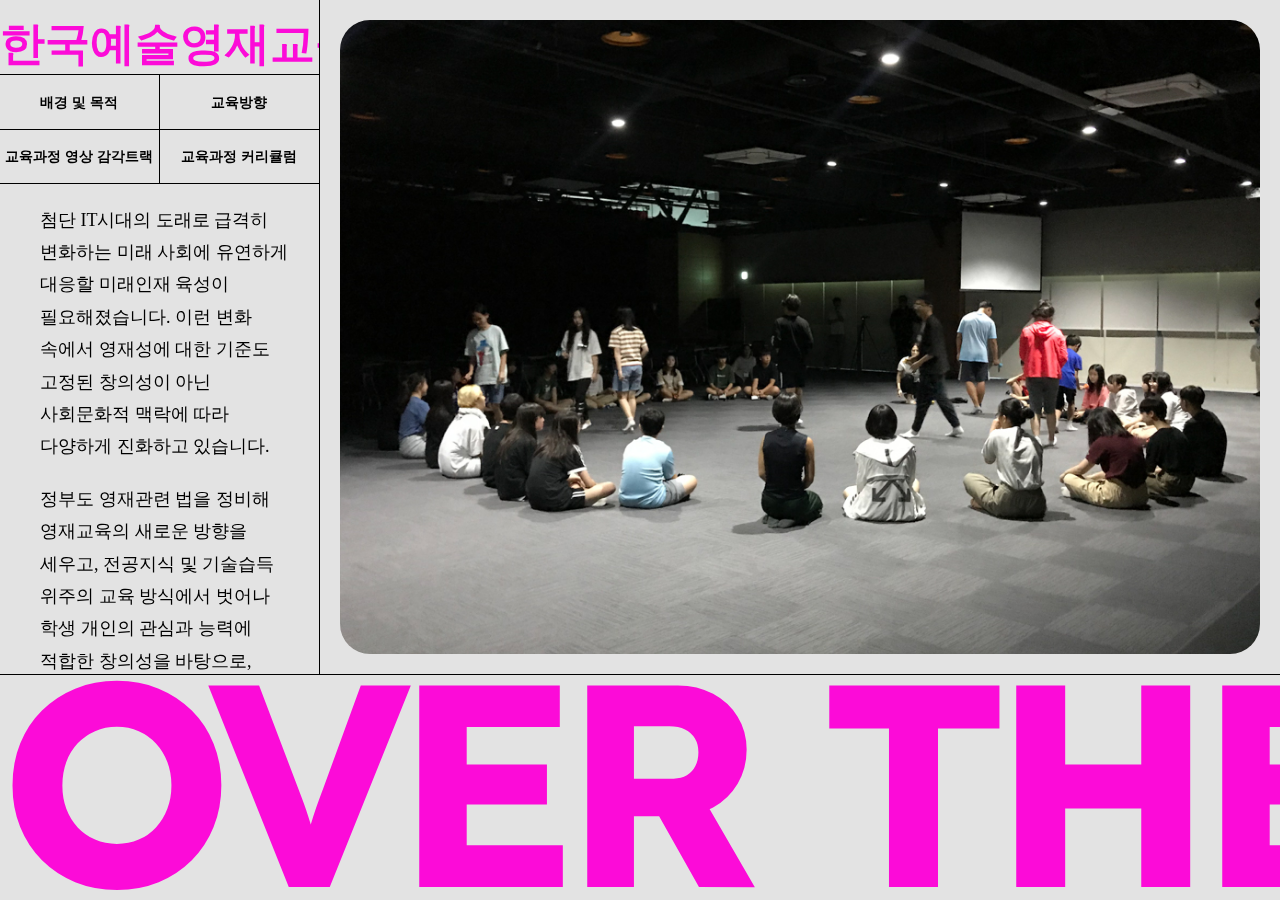
==== index.html @ ea760f26 "Add files via upload" ====
<!DOCTYPE html>
<html lang="ko">

<head>
  <meta charset="utf-8" />
  <meta name="viewport" content="width=device-width, initial-scale=1.0">

  <title>Over the Domain</title>
  <link rel="preconnect" href="https://fonts.gstatic.com">
  <link
    href="https://fonts.googleapis.com/css2?family=Gothic+A1:wght@800&family=Lexend:wght@600&family=Source+Sans+Pro:wght@900&display=swap"
    rel="stylesheet">

  <link rel="stylesheet" type="text/css" href="style.css">
  <script src="libraries/p5.min.js"></script>

</head>

<body>
  <div class="container_size">
    <div class="container" id="container_big">
      <div id="myCanvas"></div>

      <div class="menus">
        <div class= "logo_img">
          <p id="logo_text">한국예술영재교육원 융합프로그램&nbsp</p>
          <p id="logo_text_2">한국예술영재교육원 융합프로그램&nbsp</p>
        </div>
        <div class="small">
          <div class="small_1" id="purpose"><h1 >배경 및 목적</h1></div>
          <div class="small_2" id="direction"><h1 >교육방향</h1></div>
          <div class="small_3" id="curri_track"><h1 >교육과정 영상 감각트랙</h1></div>
          <div class="small_4" id="curri"><h1 >교육과정 커리큘럼</h1></div>
        </div>

        <div class="texts" id="text_box">
          <p>
            첨단 IT시대의 도래로 급격히 변화하는 미래 사회에 유연하게 대응할 미래인재 육성이 필요해졌습니다. 이런 변화 속에서 영재성에 대한 기준도 고정된 창의성이 아닌 사회문화적 맥락에 따라 다양하게 진화하고 있습니다.
          </p>
          <p>
            정부도 영재관련 법을 정비해 영재교육의 새로운 방향을 세우고, 전공지식 및 기술습득 위주의 교육 방식에서 벗어나 학생 개인의 관심과 능력에 적합한 창의성을 바탕으로, 융합적 사고력을 키우는
            인재교육을 추진해오고 있습니다.
          </p>
          <p>
            한국예술종합학교 부설 한국예술영재교육원은 이런 기조에 부응하여  2019년부터  융합분야를 신설하여 시범운영 하였습니다. 또한 2021년 올해 교육부승인으로 미디어아트를 중심으로 한
            융합영재프로그램을 정규 과정으로 본격 시작하게 되었습니다
          </p>
          <p>
            미래 세대의 핵심 역량인 디지털미디어 문해력(digitalmedia literacty)을 중심으로  창의성과 표현력, 리더십을 키우는 많은 실험과 도전, 가르치는 교사와 학생간의 긴밀한
            협업/협력의
            과정이 될 것입니다.
          </p>
        </div>
      </div>


      <script src="sketch.js"></script>
      <script src="menu_select.js"></script>
    </div>
    <div class="header">
      <!-- <div id="head_1"> -->
      <div class="first"><h1>OVER THE DOMAIN <span>탈영역&nbsp</span></h1></div>
      <div class="second"><h1>OVER THE DOMAIN <span>탈영역&nbsp</span></h1></div>
      <!-- </div> -->
    </div>
  </div>
</body>

</html>
---- style.css ----
@import "reset.css";



body {
  /* margin: 20px 20px 20px 20px ; */
  /* padding: 20px; */
  /* overflow: hidden; */
  box-sizing: border-box;
  background: rgb(227, 227, 227);
  width: 100vw;
  height: 100vh;
  /* padding: 20px 20px 20px 20px; */
  word-break: keep-all;
}

.container_size {
  width: 100%;
  height: 100%;
}

.container {
  /* margin: 20px 20px 20px 20px ; */
  /* margin: auto; */
  height: 100%;
  width: 100%;
  display: grid;
  z-index: -1;

  /* grid-auto-columns:1fr;
  grid-auto-rows: 1fr; */
  /* grid-column-gap: 20px;
  grid-row-gap: 20px; */

  grid-template-rows: repeat(8, 1fr);
  grid-template-columns: repeat(12, 1fr);
  margin: 0 auto;
}

#myCanvas {
  width: auto;
  height: auto;
  grid-column: 4/13;
  grid-row: 1/7;
  z-index: -2;
  padding: 20px;
  border-width: 0px 0px 1px 0px;
  border-style: solid;
  /* padding:10px; */
}

div.menus {
  white-space: nowrap;
  /* overflow: hidden; */
  grid-column: 1/4;
  grid-row: 1/7;
  /* background-color: rgb(255, 255, 255); */
  display: grid;
  /* grid-row-gap: 20px; */
  grid-template-rows: repeat(12, 1fr);
  grid-template-columns: repeat(4, 1fr);
  padding: 20px 0px 0px 0px;
  border-width: 0px 1px 1px 0px;
  border-style: solid;
  margin: 0px auto;
  
}

div.logo_img{
  grid-column: 1/5;
  grid-row:1/1;
  border-width: 0px 0px 1px 0px;
  border-style: solid;
  overflow: hidden;
  white-space: nowrap;
  display: flex;
}

div.logo_img>p#logo_text{
  position: relative;
  font-family: 'Lexend', sans-serif;
  font-weight: bold;
  font-size: 5vh;
  padding: 0;
  line-height: 1;
  white-space: nowrap;
  /* letter-spacing: -0.4rem; */
  color: rgb(252, 11, 216);
  animation: marquee 10s linear infinite;
  animation-delay: -10;
}

div.logo_img>p#logo_text_2{
  position: relative;
  font-family: 'Lexend', sans-serif;
  font-weight: bold;
  font-size: 5vh;
  padding: 0;
  line-height: 1;
  white-space: nowrap;
  /* letter-spacing: -0.4rem; */
  color: rgb(252, 11, 216);
  animation: marquee2 10s linear infinite;
  animation-delay: -5s;
}

div.menus>div.small {
  /* margin: auto; */
  white-space: normal;
  /* width: auto; */
  grid-column: 1/5;
  grid-row: 2/4;
  grid-template-columns: repeat(2, 1fr); 
  grid-template-rows: repeat(2, 1fr);
  display: grid;
  font-family: 'Lexend', sans-serif;
  font-weight: bold;
  text-align: center;
  cursor:-webkit-grab;
}

div.menus>div.small>div:active{
  background-color: rgb(252, 11, 216);
}

div.small_1{
  border-width: 0px 1px 0px 0px;
  border-style: solid;
}

div.small_3{
  border-width: 1px 1px 0px 0px;
  border-style: solid;
}

div.small_4{
  border-width: 1px 0px 0px 0px;
  border-style: solid;
}

div.menus>div.small>div>h1{
position: relative;
display: inline-block;
text-align: center;
/* overflow: hidden; */
top: 30%;

}




.texts {
  grid-column: 1/5;
  grid-row: 4/13;
  z-index: 1;
  /* margin: 30px 30px 30px 30px; */
  /* background-color: rgb(255, 255, 255); */
  line-height: 190%;
  overflow-y: scroll;
  /* border-radius: 30px 30px 30px 30px; */
  /* padding: 20px; */
  cursor: url('./source/arrow/cursor.png'), auto;
  white-space: normal;
}

div.texts>p {
  /* text-indent: 50px; */
  white-space: normal;
  font-size: 2vh;
  /* background-color: rgb(255, 255, 255); */
  border-radius: 30px 30px 30px 30px;
  padding: 20px 20px 0px 40px;

}

.header {
  position: fixed;
  display: flex;
  height: auto;
  width: 100%;
  overflow: hidden;
  z-index: 1;
  top: 70.5vh;
  letter-spacing: -2vh;
}

.header>div.first {
  /* font-size: 100%; */
  /* line-height: 100%; */
  font-family: 'Lexend', sans-serif;
  font-weight: bold;
  /* letter-spacing: -0.4rem; */
  color: rgb(252, 11, 216);
  /* overflow: hidden; */
  white-space: nowrap;
  /* padding-left: 100%; */
  animation: marquee 20s linear infinite;
  animation-delay: -20s;
}
.header>div.second{
  /* font-size: 100%; */
  /* line-height: 100%; */
  font-family: 'Lexend', sans-serif;
  font-weight: bold;
  /* letter-spacing: -0.4rem; */
  color: rgb(252, 11, 216);
  /* overflow: hidden; */
  white-space: nowrap;
  /* padding-left: 100%; */
  animation: marquee2 20s linear infinite;
  animation-delay: -10s;
}


@keyframes marquee {
  0% {
    transform: translateX(100%);
  }

  100% {
    transform: translateX(-100%);
  }
}

@keyframes marquee2 {
  0% {
    transform: translateX(0%);
  }

  100% {
    transform: translateX(-200%);
  }
}

@media screen and (min-width: 601px) {
  div.header {
    font-size: 32vh;
  }

  div.header > div > h1 > span{
    letter-spacing: 0;
  }

  div.menus>div.small {
    font-size: 1.5vh;
    line-height: 160%;
    /* margin: 0; */
    border-width: 0px 0px 1px 0px;
    border-style: solid;
  }
  p{
    font-size:20px;
    line-height: 180%;
  }
}

/* If the screen size is 600px wide or less, set the font-size of <div> to 30px */
@media screen and (max-width: 600px) {
  div.header {
    font-size: 32vh;
  }

  div.header > div > h1 > span{
    letter-spacing: 0;
  }

  div.menus>div.small {
    font-size: 1.5vh;
    line-height: 160%;
    /* margin: 0; */
    border-width: 0px 0px 1px 0px;
    border-style: solid;
  }
  p{
    font-size:12px;
    line-height: 180%;
  }
}

::-webkit-scrollbar {
  width: 10px;
}

/* Track */
::-webkit-scrollbar-track {
  background: #cecece;
  border-left: 1px solid black;
  }

/* Handle */
::-webkit-scrollbar-thumb {
  background: rgb(152, 152, 152);
  border-left: 1px solid black;
}

/* Handle on hover */
::-webkit-scrollbar-thumb:hover {
  background: rgb(106, 106, 106);
}
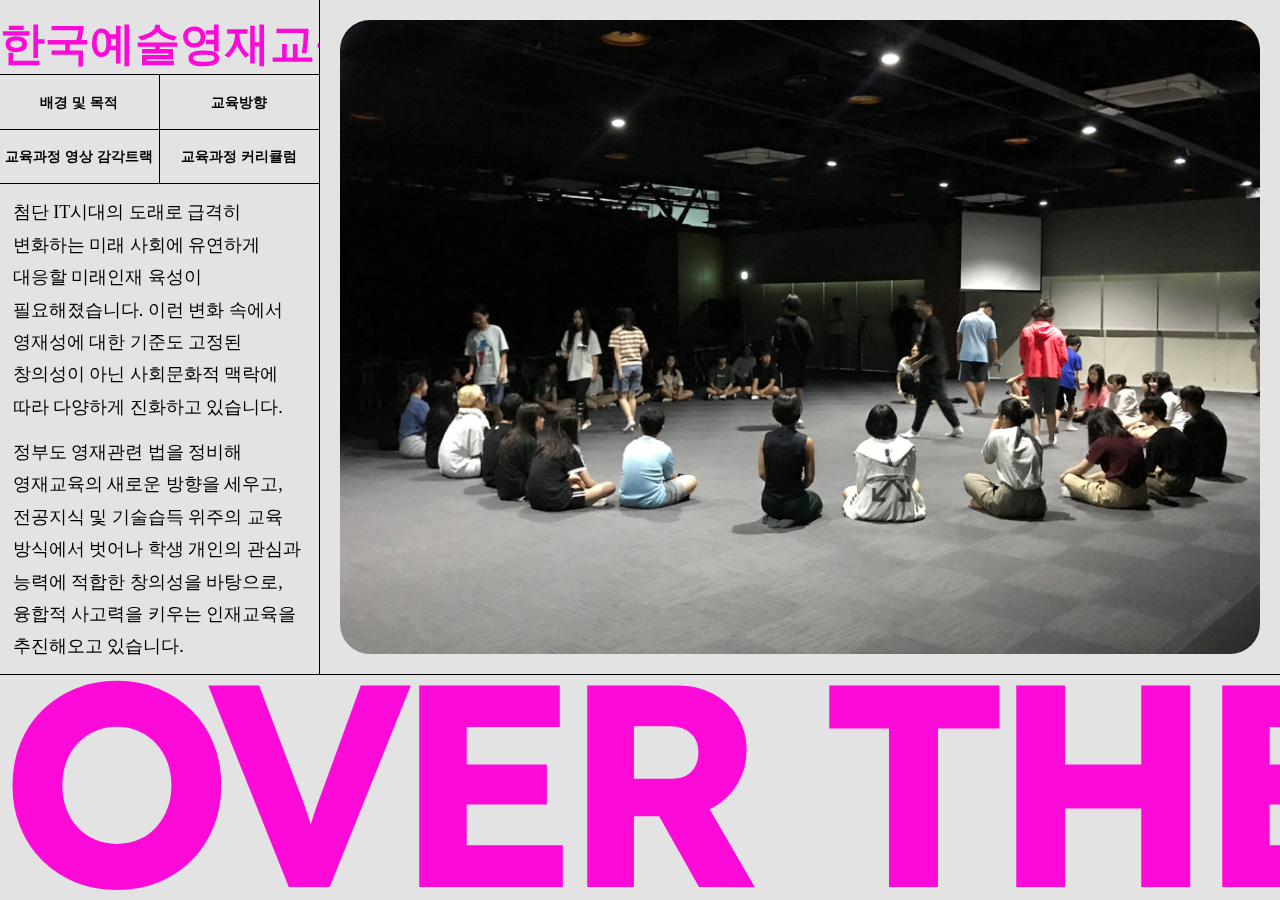
==== commit e216e8b2: "Update index.html" ====
--- a/index.html
+++ b/index.html
@@ -20,7 +20,6 @@
   <div class="container_size">
     <div class="container" id="container_big">
       <div id="myCanvas"></div>
-
       <div class="menus">
         <div class= "logo_img">
           <p id="logo_text">한국예술영재교육원 융합프로그램&nbsp</p>
@@ -53,7 +52,6 @@
         </div>
       </div>
 
-
       <script src="sketch.js"></script>
       <script src="menu_select.js"></script>
     </div>
@@ -65,5 +63,4 @@
     </div>
   </div>
 </body>
-
 </html>
--- a/style.css
+++ b/style.css
@@ -1,217 +1,4 @@
 @import "reset.css";
-
-
-
-body {
-  /* margin: 20px 20px 20px 20px ; */
-  /* padding: 20px; */
-  /* overflow: hidden; */
-  box-sizing: border-box;
-  background: rgb(227, 227, 227);
-  width: 100vw;
-  height: 100vh;
-  /* padding: 20px 20px 20px 20px; */
-  word-break: keep-all;
-}
-
-.container_size {
-  width: 100%;
-  height: 100%;
-}
-
-.container {
-  /* margin: 20px 20px 20px 20px ; */
-  /* margin: auto; */
-  height: 100%;
-  width: 100%;
-  display: grid;
-  z-index: -1;
-
-  /* grid-auto-columns:1fr;
-  grid-auto-rows: 1fr; */
-  /* grid-column-gap: 20px;
-  grid-row-gap: 20px; */
-
-  grid-template-rows: repeat(8, 1fr);
-  grid-template-columns: repeat(12, 1fr);
-  margin: 0 auto;
-}
-
-#myCanvas {
-  width: auto;
-  height: auto;
-  grid-column: 4/13;
-  grid-row: 1/7;
-  z-index: -2;
-  padding: 20px;
-  border-width: 0px 0px 1px 0px;
-  border-style: solid;
-  /* padding:10px; */
-}
-
-div.menus {
-  white-space: nowrap;
-  /* overflow: hidden; */
-  grid-column: 1/4;
-  grid-row: 1/7;
-  /* background-color: rgb(255, 255, 255); */
-  display: grid;
-  /* grid-row-gap: 20px; */
-  grid-template-rows: repeat(12, 1fr);
-  grid-template-columns: repeat(4, 1fr);
-  padding: 20px 0px 0px 0px;
-  border-width: 0px 1px 1px 0px;
-  border-style: solid;
-  margin: 0px auto;
-  
-}
-
-div.logo_img{
-  grid-column: 1/5;
-  grid-row:1/1;
-  border-width: 0px 0px 1px 0px;
-  border-style: solid;
-  overflow: hidden;
-  white-space: nowrap;
-  display: flex;
-}
-
-div.logo_img>p#logo_text{
-  position: relative;
-  font-family: 'Lexend', sans-serif;
-  font-weight: bold;
-  font-size: 5vh;
-  padding: 0;
-  line-height: 1;
-  white-space: nowrap;
-  /* letter-spacing: -0.4rem; */
-  color: rgb(252, 11, 216);
-  animation: marquee 10s linear infinite;
-  animation-delay: -10;
-}
-
-div.logo_img>p#logo_text_2{
-  position: relative;
-  font-family: 'Lexend', sans-serif;
-  font-weight: bold;
-  font-size: 5vh;
-  padding: 0;
-  line-height: 1;
-  white-space: nowrap;
-  /* letter-spacing: -0.4rem; */
-  color: rgb(252, 11, 216);
-  animation: marquee2 10s linear infinite;
-  animation-delay: -5s;
-}
-
-div.menus>div.small {
-  /* margin: auto; */
-  white-space: normal;
-  /* width: auto; */
-  grid-column: 1/5;
-  grid-row: 2/4;
-  grid-template-columns: repeat(2, 1fr); 
-  grid-template-rows: repeat(2, 1fr);
-  display: grid;
-  font-family: 'Lexend', sans-serif;
-  font-weight: bold;
-  text-align: center;
-  cursor:-webkit-grab;
-}
-
-div.menus>div.small>div:active{
-  background-color: rgb(252, 11, 216);
-}
-
-div.small_1{
-  border-width: 0px 1px 0px 0px;
-  border-style: solid;
-}
-
-div.small_3{
-  border-width: 1px 1px 0px 0px;
-  border-style: solid;
-}
-
-div.small_4{
-  border-width: 1px 0px 0px 0px;
-  border-style: solid;
-}
-
-div.menus>div.small>div>h1{
-position: relative;
-display: inline-block;
-text-align: center;
-/* overflow: hidden; */
-top: 30%;
-
-}
-
-
-
-
-.texts {
-  grid-column: 1/5;
-  grid-row: 4/13;
-  z-index: 1;
-  /* margin: 30px 30px 30px 30px; */
-  /* background-color: rgb(255, 255, 255); */
-  line-height: 190%;
-  overflow-y: scroll;
-  /* border-radius: 30px 30px 30px 30px; */
-  /* padding: 20px; */
-  cursor: url('./source/arrow/cursor.png'), auto;
-  white-space: normal;
-}
-
-div.texts>p {
-  /* text-indent: 50px; */
-  white-space: normal;
-  font-size: 2vh;
-  /* background-color: rgb(255, 255, 255); */
-  border-radius: 30px 30px 30px 30px;
-  padding: 20px 20px 0px 40px;
-
-}
-
-.header {
-  position: fixed;
-  display: flex;
-  height: auto;
-  width: 100%;
-  overflow: hidden;
-  z-index: 1;
-  top: 70.5vh;
-  letter-spacing: -2vh;
-}
-
-.header>div.first {
-  /* font-size: 100%; */
-  /* line-height: 100%; */
-  font-family: 'Lexend', sans-serif;
-  font-weight: bold;
-  /* letter-spacing: -0.4rem; */
-  color: rgb(252, 11, 216);
-  /* overflow: hidden; */
-  white-space: nowrap;
-  /* padding-left: 100%; */
-  animation: marquee 20s linear infinite;
-  animation-delay: -20s;
-}
-.header>div.second{
-  /* font-size: 100%; */
-  /* line-height: 100%; */
-  font-family: 'Lexend', sans-serif;
-  font-weight: bold;
-  /* letter-spacing: -0.4rem; */
-  color: rgb(252, 11, 216);
-  /* overflow: hidden; */
-  white-space: nowrap;
-  /* padding-left: 100%; */
-  animation: marquee2 20s linear infinite;
-  animation-delay: -10s;
-}
-
 
 @keyframes marquee {
   0% {
@@ -234,14 +21,6 @@
 }
 
 @media screen and (min-width: 601px) {
-  div.header {
-    font-size: 32vh;
-  }
-
-  div.header > div > h1 > span{
-    letter-spacing: 0;
-  }
-
   div.menus>div.small {
     font-size: 1.5vh;
     line-height: 160%;
@@ -249,32 +28,454 @@
     border-width: 0px 0px 1px 0px;
     border-style: solid;
   }
-  p{
-    font-size:20px;
+
+  p {
+    font-size: 20px;
     line-height: 180%;
   }
-}
+
+  body {
+    /* margin: 20px 20px 20px 20px ; */
+    /* padding: 20px; */
+    /* overflow: hidden; */
+    box-sizing: border-box;
+    background: rgb(227, 227, 227);
+    width: 100vw;
+    height: 100vh;
+    /* padding: 20px 20px 20px 20px; */
+    word-break: keep-all;
+  }
+
+  .container_size {
+    width: 100%;
+    height: 100%;
+  }
+
+  .container {
+    /* margin: 20px 20px 20px 20px ; */
+    /* margin: auto; */
+    height: 100%;
+    width: 100%;
+    display: grid;
+    z-index: -1;
+
+    /* grid-auto-columns:1fr;
+    grid-auto-rows: 1fr; */
+    /* grid-column-gap: 20px;
+    grid-row-gap: 20px; */
+
+    grid-template-rows: repeat(8, 1fr);
+    grid-template-columns: repeat(12, 1fr);
+    margin: 0 auto;
+  }
+
+  #myCanvas {
+    width: auto;
+    height: auto;
+    grid-column: 4/13;
+    grid-row: 1/7;
+    z-index: -2;
+    padding: 20px;
+    border-width: 0px 0px 1px 0px;
+    border-style: solid;
+    /* padding:10px; */
+  }
+
+  div.menus {
+    white-space: nowrap;
+    /* overflow: hidden; */
+    grid-column: 1/4;
+    grid-row: 1/7;
+    /* background-color: rgb(255, 255, 255); */
+    display: grid;
+    /* grid-row-gap: 20px; */
+    grid-template-rows: repeat(12, 1fr);
+    grid-template-columns: repeat(4, 1fr);
+    padding: 20px 0px 0px 0px;
+    border-width: 0px 1px 1px 0px;
+    border-style: solid;
+    margin: 0px auto;
+
+  }
+
+  div.logo_img {
+    grid-column: 1/5;
+    grid-row: 1/1;
+    border-width: 0px 0px 1px 0px;
+    border-style: solid;
+    overflow: hidden;
+    white-space: nowrap;
+    display: flex;
+  }
+
+  div.logo_img>p#logo_text {
+    position: relative;
+    font-family: 'Lexend', sans-serif;
+    font-weight: bold;
+    font-size: 5vh;
+    padding: 0;
+    line-height: 1;
+    white-space: nowrap;
+    /* letter-spacing: -0.4rem; */
+    color: rgb(252, 11, 216);
+    animation: marquee 10s linear infinite;
+    animation-delay: -10;
+  }
+
+  div.logo_img>p#logo_text_2 {
+    position: relative;
+    font-family: 'Lexend', sans-serif;
+    font-weight: bold;
+    font-size: 5vh;
+    padding: 0;
+    line-height: 1;
+    white-space: nowrap;
+    /* letter-spacing: -0.4rem; */
+    color: rgb(252, 11, 216);
+    animation: marquee2 10s linear infinite;
+    animation-delay: -5s;
+  }
+
+  div.menus>div.small {
+    /* margin: auto; */
+    white-space: normal;
+    /* width: auto; */
+    grid-column: 1/5;
+    grid-row: 2/4;
+    grid-template-columns: repeat(2, 1fr);
+    grid-template-rows: repeat(2, 1fr);
+    display: grid;
+    font-family: 'Lexend', sans-serif;
+    font-weight: bold;
+    text-align: center;
+    cursor: url('./source/arrow/cursor_1.png'), auto;
+  }
+
+  div.menus>div.small>div:active {
+    background-color: rgb(252, 11, 216);
+  }
+
+  div.small_1 {
+    border-width: 0px 1px 0px 0px;
+    border-style: solid;
+  }
+
+  div.small_3 {
+    border-width: 1px 1px 0px 0px;
+    border-style: solid;
+  }
+
+  div.small_4 {
+    border-width: 1px 0px 0px 0px;
+    border-style: solid;
+  }
+
+  div.menus>div.small>div>h1 {
+    position: relative;
+    display: inline-block;
+    text-align: center;
+    /* overflow: hidden; */
+    top: 30%;
+
+  }
+
+  .texts {
+    grid-column: 1/5;
+    grid-row: 4/13;
+    z-index: 1;
+    /* margin: 30px 30px 30px 30px; */
+    /* background-color: rgb(255, 255, 255); */
+    line-height: 190%;
+    overflow-y: scroll;
+    /* border-radius: 30px 30px 30px 30px; */
+    /* padding: 20px; */
+    cursor: url('./source/arrow/cursor.png'), auto;
+    white-space: normal;
+  }
+
+  div.texts>p {
+    /* text-indent: 50px; */
+    white-space: normal;
+    font-size: 2vh;
+    /* background-color: rgb(255, 255, 255); */
+    border-radius: 30px 30px 30px 30px;
+    padding: 1vw 1vw 0px 1vw;
+
+  }
+
+  .header {
+    position: fixed;
+    display: flex;
+    height: auto;
+    width: 100%;
+    overflow: hidden;
+    z-index: 1;
+    top: 70.5vh;
+    letter-spacing: -2vh;
+    font-size: 32vh;
+  }
+
+  div.header>div>h1>span {
+    letter-spacing: 0;
+  }
+
+  .header>div.first {
+    /* font-size: 100%; */
+    /* line-height: 100%; */
+    font-family: 'Lexend', sans-serif;
+    font-weight: bold;
+    /* letter-spacing: -0.4rem; */
+    color: rgb(252, 11, 216);
+    /* overflow: hidden; */
+    white-space: nowrap;
+    /* padding-left: 100%; */
+    animation: marquee 20s linear infinite;
+    animation-delay: -20s;
+  }
+
+  .header>div.second {
+    /* font-size: 100%; */
+    /* line-height: 100%; */
+    font-family: 'Lexend', sans-serif;
+    font-weight: bold;
+    /* letter-spacing: -0.4rem; */
+    color: rgb(252, 11, 216);
+    /* overflow: hidden; */
+    white-space: nowrap;
+    /* padding-left: 100%; */
+    animation: marquee2 20s linear infinite;
+    animation-delay: -10s;
+  }
+
+}
+
 
 /* If the screen size is 600px wide or less, set the font-size of <div> to 30px */
-@media screen and (max-width: 600px) {
-  div.header {
-    font-size: 32vh;
-  }
-
-  div.header > div > h1 > span{
-    letter-spacing: 0;
-  }
-
+@media screen and (max-width: 1024px) {
   div.menus>div.small {
-    font-size: 1.5vh;
+    font-size: 2vh;
     line-height: 160%;
     /* margin: 0; */
     border-width: 0px 0px 1px 0px;
     border-style: solid;
   }
-  p{
-    font-size:12px;
+
+  p {
+    font-size: 20px;
     line-height: 180%;
+  }
+
+  body {
+    /* margin: 20px 20px 20px 20px ; */
+    /* padding: 20px; */
+    /* overflow: hidden; */
+    box-sizing: border-box;
+    background: rgb(227, 227, 227);
+    width: 100vw;
+    height: 100vh;
+    /* padding: 20px 20px 20px 20px; */
+    word-break: keep-all;
+  }
+
+  .container_size {
+    width: 100%;
+    height: 100%;
+  }
+
+  .container {
+    /* margin: 20px 20px 20px 20px ; */
+    /* margin: auto; */
+    height: 100%;
+    width: 100%;
+    display: grid;
+    z-index: -1;
+
+    /* grid-auto-columns:1fr;
+    grid-auto-rows: 1fr; */
+    /* grid-column-gap: 20px;
+    grid-row-gap: 20px; */
+
+    grid-template-rows: repeat(14, 1fr);
+    grid-template-columns: repeat(4, 1fr);
+    margin: 0 auto;
+  }
+
+  #myCanvas {
+    width: auto;
+    height: auto;
+    grid-column: 1/5;
+    grid-row: 2/7;
+    z-index: -2;
+    padding: 2vw;
+    border-width: 0px 0px 1px 0px;
+    border-style: solid;
+    /* padding:10px; */
+  }
+
+  div.menus {
+    white-space: nowrap;
+    grid-column: 1/5;
+    grid-row: 7/15;
+    display: grid;
+    grid-template-rows: repeat(8, 1fr);
+    grid-template-columns: repeat(4, 1fr);
+    padding: 0px 0px 0px 0px;
+    border-width: 0px 1px 1px 0px;
+    border-style: solid;
+    margin: 0px auto;
+
+  }
+
+  div.logo_img {
+    grid-column: 1/5;
+    grid-row: 1/1;
+    border-width: 0px 0px 1px 0px;
+    border-style: solid;
+    overflow: hidden;
+    white-space: nowrap;
+    display: flex;
+  }
+
+  div.logo_img>p#logo_text {
+    position: relative;
+    font-family: 'Lexend', sans-serif;
+    font-weight: bold;
+    font-size: 5vh;
+    padding: 0;
+    height: auto;
+    line-height: 1.35;
+    white-space: nowrap;
+    /* letter-spacing: -0.4rem; */
+    color: rgb(252, 11, 216);
+    animation: marquee 10s linear infinite;
+    animation-delay: -10;
+  }
+
+  div.logo_img>p#logo_text_2 {
+    position: relative;
+    font-family: 'Lexend', sans-serif;
+    font-weight: bold;
+    font-size: 5vh;
+    padding: 0;
+    height: auto;
+    line-height: 1.35;
+    white-space: nowrap;
+    /* letter-spacing: -0.4rem; */
+    color: rgb(252, 11, 216);
+    animation: marquee2 10s linear infinite;
+    animation-delay: -5s;
+  }
+
+  div.menus>div.small {
+    /* margin: auto; */
+    white-space: normal;
+    /* width: auto; */
+    grid-column: 1/5;
+    grid-row: 2/4;
+    grid-template-columns: repeat(2, 1fr);
+    grid-template-rows: repeat(2, 1fr);
+    display: grid;
+    font-family: 'Lexend', sans-serif;
+    font-weight: bold;
+    text-align: center;
+    cursor: url('./source/arrow/cursor_1.png'), auto;
+  }
+
+  div.menus>div.small>div:active {
+    background-color: rgb(252, 11, 216);
+  }
+
+  div.small_1 {
+    border-width: 0px 1px 0px 0px;
+    border-style: solid;
+  }
+
+  div.small_3 {
+    border-width: 1px 1px 0px 0px;
+    border-style: solid;
+  }
+
+  div.small_4 {
+    border-width: 1px 0px 0px 0px;
+    border-style: solid;
+  }
+
+  div.menus>div.small>div>h1 {
+    position: relative;
+    display: inline-block;
+    text-align: center;
+    /* overflow: hidden; */
+    top: 35%;
+
+  }
+
+  .texts {
+    grid-column: 1/5;
+    grid-row: 4/13;
+    z-index: 1;
+    /* margin: 30px 30px 30px 30px; */
+    /* background-color: rgb(255, 255, 255); */
+    line-height: 190%;
+    overflow-y: scroll;
+    /* border-radius: 30px 30px 30px 30px; */
+    /* padding: 20px; */
+    cursor: url('./source/arrow/cursor.png'), auto;
+    white-space: normal;
+  }
+
+  div.texts>p {
+    /* text-indent: 50px; */
+    white-space: normal;
+    font-size: 2vh;
+    /* background-color: rgb(255, 255, 255); */
+    border-radius: 30px 30px 30px 30px;
+    padding: 2vw 2vw 0px 2vw;
+
+  }
+
+  .header {
+    position: fixed;
+    display: flex;
+    height: auto;
+    width: 100%;
+    overflow: hidden;
+    z-index: 1;
+    top: 0vh;
+    letter-spacing: -1vh;
+    font-size: 16vh;
+    line-height: 16vh;
+  }
+
+  div.header>div>h1>span {
+    letter-spacing: 0;
+  }
+
+  .header>div.first {
+    /* font-size: 100%; */
+    /* line-height: 100%; */
+    font-family: 'Lexend', sans-serif;
+    font-weight: bold;
+    /* letter-spacing: -0.4rem; */
+    color: rgb(252, 11, 216);
+    /* overflow: hidden; */
+    white-space: nowrap;
+    /* padding-left: 100%; */
+    animation: marquee 20s linear infinite;
+    animation-delay: -20s;
+  }
+
+  .header>div.second {
+    /* font-size: 100%; */
+    /* line-height: 100%; */
+    font-family: 'Lexend', sans-serif;
+    font-weight: bold;
+    /* letter-spacing: -0.4rem; */
+    color: rgb(252, 11, 216);
+    /* overflow: hidden; */
+    white-space: nowrap;
+    /* padding-left: 100%; */
+    animation: marquee2 20s linear infinite;
+    animation-delay: -10s;
   }
 }
 
@@ -286,7 +487,7 @@
 ::-webkit-scrollbar-track {
   background: #cecece;
   border-left: 1px solid black;
-  }
+}
 
 /* Handle */
 ::-webkit-scrollbar-thumb {
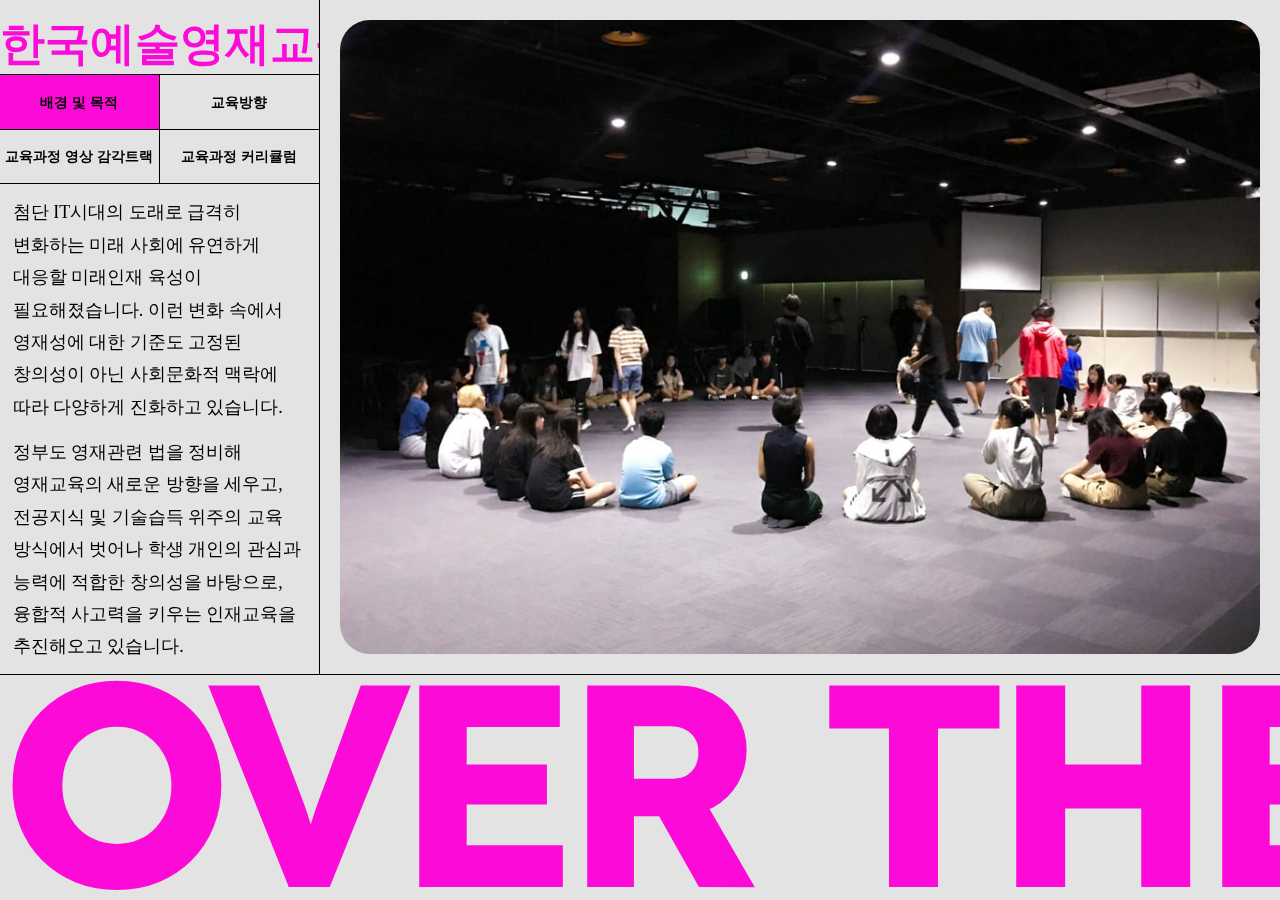
==== commit d3ee0955: "Update index.html" ====
--- a/index.html
+++ b/index.html
@@ -42,7 +42,7 @@
           </p>
           <p>
             한국예술종합학교 부설 한국예술영재교육원은 이런 기조에 부응하여  2019년부터  융합분야를 신설하여 시범운영 하였습니다. 또한 2021년 올해 교육부승인으로 미디어아트를 중심으로 한
-            융합영재프로그램을 정규 과정으로 본격 시작하게 되었습니다
+            융합영재프로그램을 정규 과정으로 본격 시작하게 되었습니다.
           </p>
           <p>
             미래 세대의 핵심 역량인 디지털미디어 문해력(digitalmedia literacty)을 중심으로  창의성과 표현력, 리더십을 키우는 많은 실험과 도전, 가르치는 교사와 학생간의 긴밀한
--- a/style.css
+++ b/style.css
@@ -20,7 +20,7 @@
   }
 }
 
-@media screen and (min-width: 601px) {
+@media screen and (min-width: 1025px) {
   div.menus>div.small {
     font-size: 1.5vh;
     line-height: 160%;
@@ -44,6 +44,7 @@
     height: 100vh;
     /* padding: 20px 20px 20px 20px; */
     word-break: keep-all;
+    scroll-behavior: smooth;
   }
 
   .container_size {
@@ -158,6 +159,7 @@
   div.small_1 {
     border-width: 0px 1px 0px 0px;
     border-style: solid;
+    background-color: rgb(252, 11, 216);
   }
 
   div.small_3 {
@@ -247,6 +249,37 @@
     animation-delay: -10s;
   }
 
+  div.texts>table{
+    box-sizing: border-box;
+    text-align: center;
+    width: auto;
+    margin: 0.5vw 0.5vw 0.5vw 0.5vw;
+    border-collapse: collapse;
+    font-size: 0.8vw;
+    line-height: 1.4vw;
+  }
+
+  div.texts>table>tbody>tr>td.title{
+    text-align: center;
+    font-weight: bold;
+    vertical-align: middle;
+    border: 1px solid black;
+    padding: 0.5vw 0.5vw 0.5vw 0.5vw;
+    border-collapse: collapse;
+    margin:auto auto;
+  }
+
+  div.texts>table>tbody>tr>td{
+    text-align: center;
+    vertical-align: middle;
+    border: 1px solid black;
+    padding: 0.5vw 0.5vw 0.5vw 0.5vw;
+    border-collapse: collapse;
+    margin:auto auto;
+  }
+
+
+
 }
 
 
@@ -379,6 +412,7 @@
     font-weight: bold;
     text-align: center;
     cursor: url('./source/arrow/cursor_1.png'), auto;
+    /* margin: auto; */
   }
 
   div.menus>div.small>div:active {
@@ -386,27 +420,39 @@
   }
 
   div.small_1 {
+    border-style: solid;
     border-width: 0px 1px 0px 0px;
-    border-style: solid;
+    background-color: rgb(252, 11, 216);
+
   }
 
   div.small_3 {
+    border-style: solid;
     border-width: 1px 1px 0px 0px;
-    border-style: solid;
+
   }
 
   div.small_4 {
+    border-style: solid;
     border-width: 1px 0px 0px 0px;
-    border-style: solid;
+
+  }
+
+  div.menus>div.small>div{
+    width: 100%;
+    margin: 0 0;
+    vertical-align: middle;
+    border-collapse: collapse;
   }
 
   div.menus>div.small>div>h1 {
     position: relative;
     display: inline-block;
     text-align: center;
-    /* overflow: hidden; */
-    top: 35%;
-
+    vertical-align: middle;
+    top: 29%;
+    line-height:2vh;
+    font-size: 2vh;
   }
 
   .texts {
@@ -415,7 +461,7 @@
     z-index: 1;
     /* margin: 30px 30px 30px 30px; */
     /* background-color: rgb(255, 255, 255); */
-    line-height: 190%;
+    line-height: 180%;
     overflow-y: scroll;
     /* border-radius: 30px 30px 30px 30px; */
     /* padding: 20px; */
@@ -437,9 +483,9 @@
     position: fixed;
     display: flex;
     height: auto;
-    width: 100%;
+    width: 100vw;
     overflow: hidden;
-    z-index: 1;
+    z-index: 2;
     top: 0vh;
     letter-spacing: -1vh;
     font-size: 16vh;
@@ -477,6 +523,35 @@
     animation: marquee2 20s linear infinite;
     animation-delay: -10s;
   }
+
+  div.texts>table{
+    /* box-sizing: border-box; */
+    text-align: center;
+    width: auto;
+    margin: 1vh 1vh 1vh 1vh;
+    /* border: 1px solid black; */
+    border-collapse: collapse;
+    font-size: 2vh;
+    line-height: 2.6vh;
+  }
+
+  div.texts>table>tbody>tr>td.title{
+    text-align: center;
+    font-weight: bold;
+    vertical-align: middle;
+    border: 1px solid black;
+    padding: 1vh 1vh 1vh 1vh;
+    margin:auto auto;
+  }
+
+  div.texts>table>tbody>tr>td{
+    text-align: center;
+    vertical-align: middle;
+    border: 1px solid black;
+    padding: 1vh 1vh 1vh 1vh;
+    margin:auto auto;
+  }
+
 }
 
 ::-webkit-scrollbar {
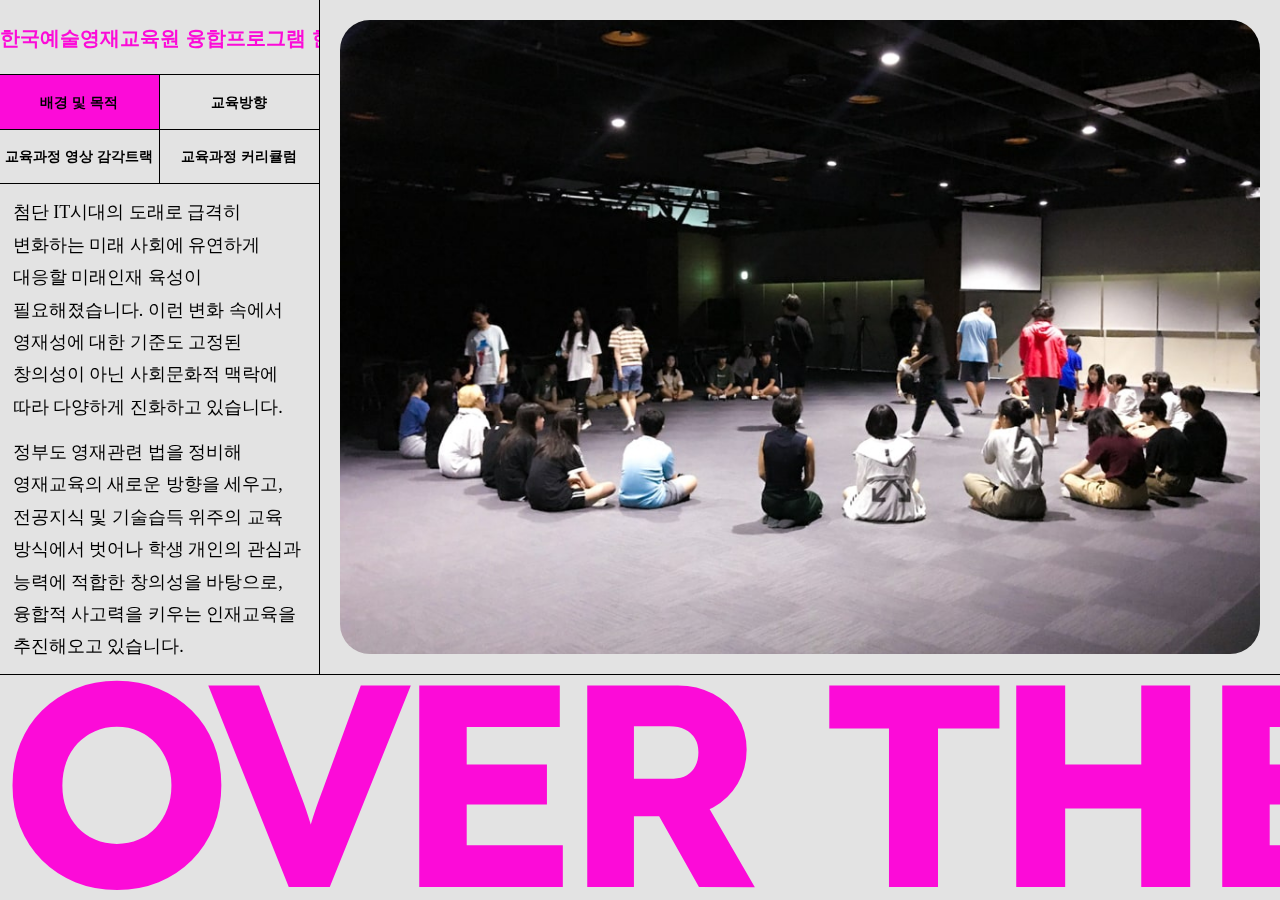
==== commit aa59e91d: "Update index.html" ====
--- a/index.html
+++ b/index.html
@@ -22,8 +22,8 @@
       <div id="myCanvas"></div>
       <div class="menus">
         <div class= "logo_img">
-          <p id="logo_text">한국예술영재교육원 융합프로그램&nbsp</p>
-          <p id="logo_text_2">한국예술영재교육원 융합프로그램&nbsp</p>
+          <div class="logo_div"><p id="logo_text">한국예술영재교육원 융합프로그램 한국예술영재교육원 융합프로그램&nbsp</p></div>
+          <div class="logo_div_2"><p id="logo_text_2">한국예술영재교육원 융합프로그램 한국예술영재교육원 융합프로그램&nbsp</p></div>
         </div>
         <div class="small">
           <div class="small_1" id="purpose"><h1 >배경 및 목적</h1></div>
--- a/style.css
+++ b/style.css
@@ -109,7 +109,7 @@
     display: flex;
   }
 
-  div.logo_img>p#logo_text {
+  div.logo_img>div.logo_div {
     position: relative;
     font-family: 'Lexend', sans-serif;
     font-weight: bold;
@@ -120,10 +120,10 @@
     /* letter-spacing: -0.4rem; */
     color: rgb(252, 11, 216);
     animation: marquee 10s linear infinite;
-    animation-delay: -10;
-  }
-
-  div.logo_img>p#logo_text_2 {
+    animation-delay: -10s;
+  }
+
+  div.logo_img>div.logo_div_2 {
     position: relative;
     font-family: 'Lexend', sans-serif;
     font-weight: bold;
@@ -369,7 +369,7 @@
     display: flex;
   }
 
-  div.logo_img>p#logo_text {
+ div.logo_img>div.logo_div {
     position: relative;
     font-family: 'Lexend', sans-serif;
     font-weight: bold;
@@ -381,10 +381,10 @@
     /* letter-spacing: -0.4rem; */
     color: rgb(252, 11, 216);
     animation: marquee 10s linear infinite;
-    animation-delay: -10;
-  }
-
-  div.logo_img>p#logo_text_2 {
+    animation-delay: -10s;
+  }
+
+  div.logo_img>div.logo_div_2 {
     position: relative;
     font-family: 'Lexend', sans-serif;
     font-weight: bold;
